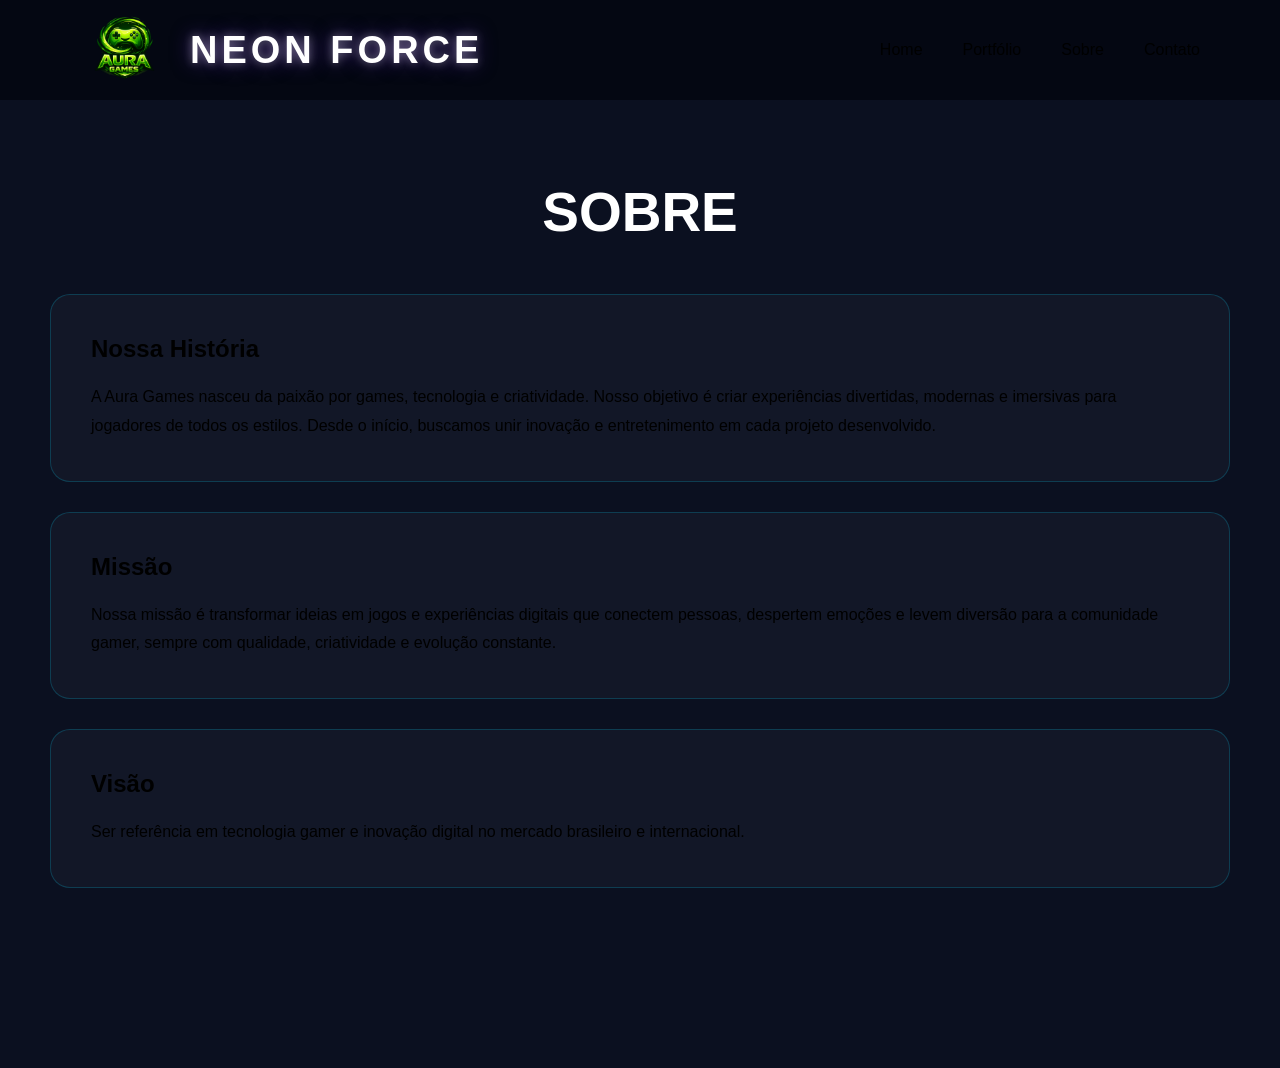
==== pages/sobre.html @ 8cb38149 "chore:Criando o sobre do html" ====
<!DOCTYPE html>
<html lang="pt-br">
<head>

    <meta charset="UTF-8">
    <meta name="viewport" content="width=device-width, initial-scale=1.0">

    <title>Sobre | Neon Force</title>

    <link rel="stylesheet" href="../src/css/estilo.css">

</head>

<body>

<header>

    <div class="logo-container">

        <img src="../src/assets/touch.img/logo3ft.png" id="logo">

        <h1 class="texto-logo">
            NEON <span>FORCE</span>
        </h1>

    </div>

    <nav>

        <ul>

            <li><a href="../index.html">Home</a></li>
            <li><a href="./portifolio.html">Portfólio</a></li>
            <li><a href="./sobre.html">Sobre</a></li>
            <li><a href="./contato.html">Contato</a></li>

        </ul>

    </nav>

</header>

<main class="pagina">

    <h1 class="titulo-pagina">SOBRE</h1>

    <section class="sobre-container">

        <div class="sobre-box">

            <h2>Nossa História</h2>

            <p>
               A Aura Games nasceu da paixão por games, tecnologia e criatividade. Nosso objetivo é criar experiências divertidas, modernas e imersivas para jogadores de todos os estilos. Desde o início, buscamos unir inovação e entretenimento em cada projeto desenvolvido.
            </p>

        

        </div>

        <div class="sobre-box">

            <h2>Missão</h2>

            <p>
             Nossa missão é transformar ideias em jogos e experiências digitais que conectem pessoas, despertem emoções e levem diversão para a comunidade gamer, sempre com qualidade, criatividade e evolução constante.
            </p>

        </div>

        <div class="sobre-box">

            <h2>Visão</h2>

            <p>
                Ser referência em tecnologia gamer 
                e inovação digital no mercado brasileiro e internacional.
            </p>

        </div>

    </section>

</main>

<script src="../src/js/sobre.js"></script>

</body>
</html>
---- src/css/estilo.css ----
root{
    --corbg: #0B1020;
    --corprincipal: #7C3AED;
    --colorsecundaria: #00D4FF;
    --branco: #F8FAFC;
    --texto: #94A3B8;
    --corheader: #050812;
}

*{
    margin: 0;
    padding: 0;
    box-sizing: border-box;
}

body{
    background: #0B1020;
    font-family: 'Orbitron', sans-serif;
}

/* HERO */

#inicio{
    position: fixed;
    width: 100%;
    height: 100vh;
    background: #0B1020;

    display: flex;
    flex-direction: column;
    justify-content: center;
    align-items: center;

    z-index: 9999;

    animation: desaparecer 1s ease forwards;
    animation-delay: 3.5s;
}

#imgHero{
    width: 220px;
}

#titulo{
    color: white;
    font-size: 55px;
    margin-top: 20px;
}

.barra{
    width: 300px;
    height: 10px;

    background: rgba(255,255,255,.1);

    border-radius: 30px;

    margin-top: 30px;

    overflow: hidden;
}

.progresso{
    width: 0%;
    height: 100%;

    background: linear-gradient(
        90deg,
        var(--corprincipal),
        var(--colorsecundaria)
    );

    animation: carregar 3s ease forwards;
}

@keyframes carregar{

    100%{
        width: 100%;
    }

}

@keyframes desaparecer{

    100%{
        opacity: 0;
        visibility: hidden;
    }

}

/* HEADER */

header{
    width: 100%;
    height: 100px;

    background: rgba(5,8,18,.95);

    display: flex;
    justify-content: space-between;
    align-items: center;

    padding: 0 80px;

    position: fixed;

    top: 0;

    z-index: 999;
}

.logo-container{
    display: flex;
    align-items: center;
    gap: 20px;
}

#logo{
    width: 90px;
}

.texto-logo{
    font-size: 38px;

    font-weight: 900;

    letter-spacing: 4px;

    color: white;

    text-transform: uppercase;

    position: relative;

    text-shadow:
    0 0 10px rgba(255,255,255,.4),
    0 0 20px rgba(124,58,237,.5);
}

.texto-logo span{
    color: var(--colorsecundaria);

    text-shadow:
    0 0 10px var(--colorsecundaria),
    0 0 20px var(--colorsecundaria),
    0 0 40px var(--colorsecundaria);
}


nav ul{
    display: flex;
    gap: 40px;
    list-style: none;
}

nav a{
    text-decoration: none;
    color: var(--colorsecundaria);
}

/* HOME */

.home{
    min-height: 100vh;

    display: flex;
    justify-content: space-between;
    align-items: center;

    padding: 0 100px;
}

.home-texto{
    max-width: 600px;
}

.home-texto h1{
    font-size: 70px;
    color: white;
}

.home-texto span{
    color: var(--colorsecundaria);
}

.home-texto h2{
    color: white;
    margin: 20px 0;
}

.home-texto p{
    color: var(--texto);
    line-height: 1.7;
}

.home-botoes{
    display: flex;
    gap: 20px;
    margin-top: 30px;
}

.btn-explorar,
.btn-ofertas{
    padding: 15px 35px;
    border-radius: 10px;
    text-decoration: none;
}

.btn-explorar{
    background: var(--corprincipal);
    color: white;
}

.btn-ofertas{
    border: 2px solid var(--colorsecundaria);
    color: var(--colorsecundaria);
}

.home-img img{
    width: 400px;
}

/* PÁGINAS */

.pagina{
    padding: 180px 50px;
    min-height: 100vh;
}

.titulo-pagina{
    text-align: center;
    color: white;
    font-size: 55px;
    margin-bottom: 50px;
}

.texto-pagina{
    max-width: 800px;
    margin: auto;

    color: var(--texto);

    text-align: center;

    line-height: 1.8;
}

/* CARDS */

.cards-container{
    display: grid;

    grid-template-columns: repeat(auto-fit,minmax(250px,1fr));

    gap: 30px;
}

.card{
    background: rgba(255,255,255,.05);

    border: 1px solid rgba(0,212,255,.2);

    border-radius: 20px;

    padding: 30px 25px;

    display: flex;
    flex-direction: column;
    align-items: center;

    text-align: center;

    transition: .3s;

    min-height: 380px;
}

.card:hover{
    transform: translateY(-8px);

    box-shadow:
    0 0 20px rgba(0,212,255,.2);
}

.card:hover{
    transform: translateY(-10px);

    box-shadow:
    0 0 20px rgba(0,212,255,.2);
}

.card h3{
    color: var(--colorsecundaria);
    margin-bottom: 15px;
}

.card p{
    color: var(--texto);
}

/* FORM */

.formulario{
    max-width: 600px;

    margin: auto;

    display: flex;
    flex-direction: column;

    gap: 20px;
}

.formulario input,
.formulario textarea{
    padding: 18px;

    border: none;

    border-radius: 10px;

    background: rgba(255,255,255,.05);

    color: white;
}

.formulario textarea{
    height: 180px;
    resize: none;
}

.formulario button{
    padding: 18px;

    border: none;

    border-radius: 10px;

    background: var(--corprincipal);

    color: white;

    cursor: pointer;
}

/* FOOTER */

footer{
    padding: 40px;

    text-align: center;

    background: var(--corheader);
}

.footer-logo{
    display: flex;
    justify-content: center;
    align-items: center;
    gap: 20px;
}

.footer-logo img{
    width: 70px;
}

.footer-logo h2{
    color: white;
}

.footer-logo span{
    color: var(--colorsecundaria);
}

.footer-direitos{
    color: white;
    margin-top: 20px;
}
/* SUBTITULOS */

.subtitulo{
    color: white;
    font-size: 35px;
    margin-bottom: 40px;
    text-align: center;
}

/* CARD IMG */

.card-img{
    width: 180px;
    height: 180px;

    object-fit: contain;

    margin-bottom: 25px;
}

.preco{
    display: block;
    margin-top: 20px;
    color: var(--colorsecundaria);
    font-size: 22px;
    font-weight: bold;
}

/* TABELA */

.tabela-section{
    margin-top: 100px;
}

.tabela-precos{
    width: 100%;
    border-collapse: collapse;
    margin-top: 30px;
}

.tabela-precos th{
    background: var(--corprincipal);
    color: white;
    padding: 20px;
}

.tabela-precos td{
    padding: 20px;
    text-align: center;
    color: white;
    border: 1px solid rgba(255,255,255,.1);
    background: rgba(255,255,255,.03);
}

/* SOBRE */

.sobre-container{
    display: flex;
    flex-direction: column;
    gap: 30px;
}

.sobre-box{
    background: rgba(255,255,255,.03);

    border: 1px solid rgba(0,212,255,.2);

    padding: 40px;

    border-radius: 20px;
}

.sobre-box h2{
    color: var(--colorsecundaria);
    margin-bottom: 20px;
}

.sobre-box p{
    color: var(--texto);
    line-height: 1.8;
}

/* CONTATO */

.contato-grid{
    display: grid;
    grid-template-columns: 1fr 1fr;
    gap: 50px;
}

.info-contato{
    background: rgba(255,255,255,.03);

    border: 1px solid rgba(0,212,255,.2);

    border-radius: 20px;

    padding: 40px;
}

.info-contato h2{
    color: var(--colorsecundaria);
    margin-bottom: 30px;
}

.info-contato p{
    color: white;
    margin-bottom: 20px;
}

.redes{
    margin-top: 30px;

    display: flex;
    flex-direction: column;
    gap: 15px;

    color: var(--texto);
}

/* RESPONSIVO */

@media(max-width:900px){

    .contato-grid{
        grid-template-columns: 1fr;
    }

}
.card p{
    color: var(--texto);
    line-height: 1.7;
    margin-top: 15px;
}

.preco{
    margin-top: auto;

    color: var(--colorsecundaria);

    font-size: 24px;

    font-weight: bold;
}
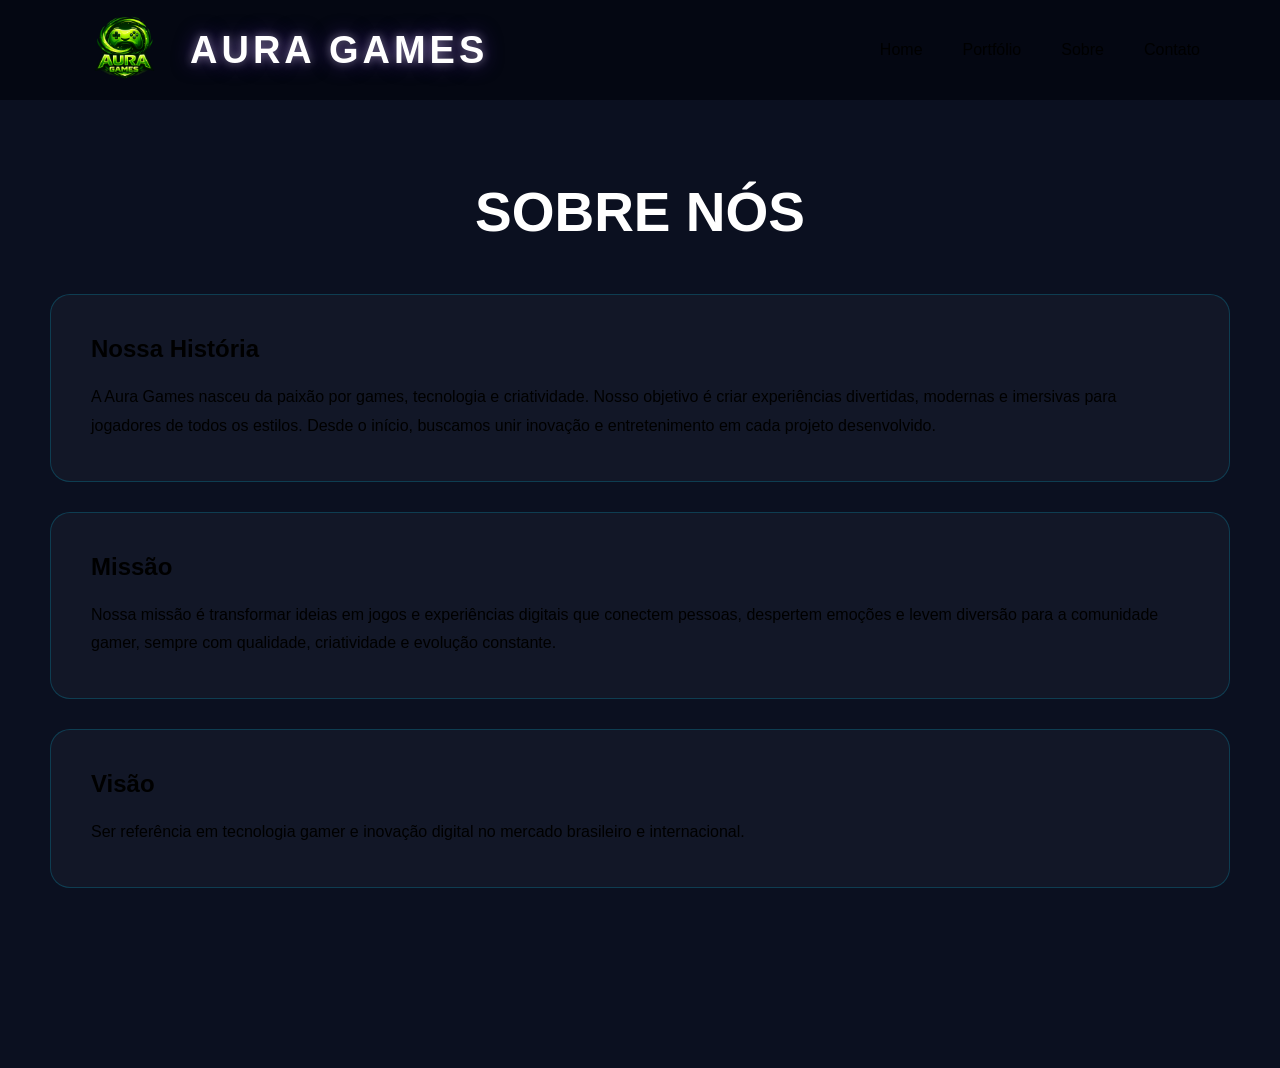
==== commit 07a52057: "chore:Criando o portifolio do html" ====
--- a/pages/sobre.html
+++ b/pages/sobre.html
@@ -5,7 +5,7 @@
     <meta charset="UTF-8">
     <meta name="viewport" content="width=device-width, initial-scale=1.0">
 
-    <title>Sobre | Neon Force</title>
+    <title>Sobre nós | Aura Games</title>
 
     <link rel="stylesheet" href="../src/css/estilo.css">
 
@@ -20,7 +20,7 @@
         <img src="../src/assets/touch.img/logo3ft.png" id="logo">
 
         <h1 class="texto-logo">
-            NEON <span>FORCE</span>
+            Aura <span>Games</span>
         </h1>
 
     </div>
@@ -30,7 +30,7 @@
         <ul>
 
             <li><a href="../index.html">Home</a></li>
-            <li><a href="./portifolio.html">Portfólio</a></li>
+            <li><a href="./portfolio.html">Portfólio</a></li>
             <li><a href="./sobre.html">Sobre</a></li>
             <li><a href="./contato.html">Contato</a></li>
 
@@ -42,7 +42,7 @@
 
 <main class="pagina">
 
-    <h1 class="titulo-pagina">SOBRE</h1>
+    <h1 class="titulo-pagina">SOBRE NÓS</h1>
 
     <section class="sobre-container">
 
